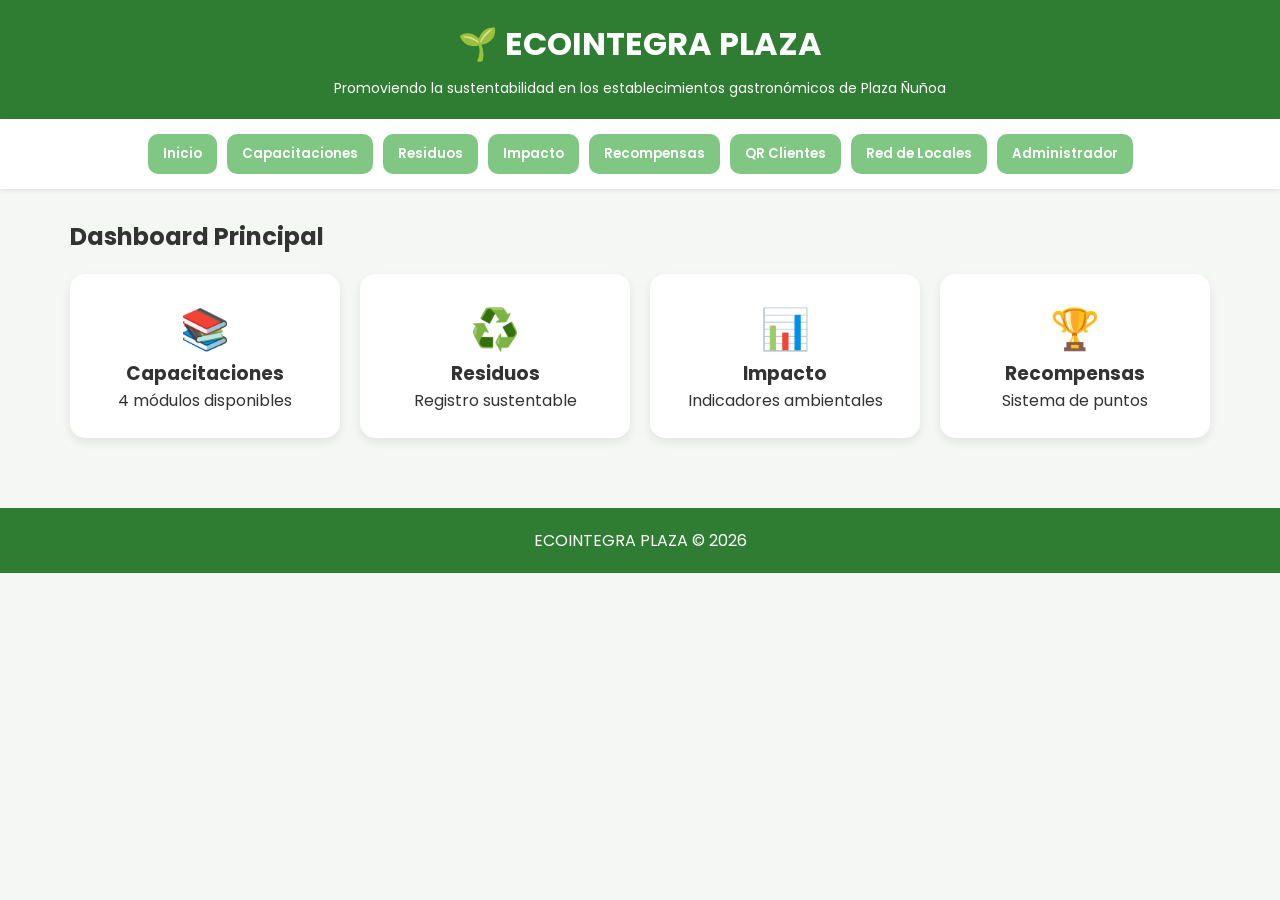
==== index.html @ 70a9ff3a "Create index.html" ====
<!DOCTYPE html>
<html lang="es">
<head>
<meta charset="UTF-8">
<meta name="viewport" content="width=device-width, initial-scale=1.0">

<title>ECOINTEGRA PLAZA</title>

<link href="https://fonts.googleapis.com/css2?family=Poppins:wght@300;400;500;600;700&display=swap" rel="stylesheet">

<style>

*{
margin:0;
padding:0;
box-sizing:border-box;
font-family:'Poppins',sans-serif;
}

body{
background:#f4f7f4;
color:#333;
}

header{
background:#2E7D32;
color:white;
padding:20px;
text-align:center;
box-shadow:0 2px 10px rgba(0,0,0,.1);
}

.logo{
font-size:32px;
font-weight:700;
}

.subtitulo{
margin-top:10px;
font-size:14px;
}

nav{
position:sticky;
top:0;
background:white;
display:flex;
justify-content:center;
flex-wrap:wrap;
gap:10px;
padding:15px;
box-shadow:0 2px 5px rgba(0,0,0,.08);
z-index:100;
}

nav button{
padding:10px 15px;
border:none;
background:#81C784;
color:white;
border-radius:10px;
cursor:pointer;
font-weight:600;
}

nav button:hover{
background:#2E7D32;
}

.section{
display:none;
padding:30px;
max-width:1200px;
margin:auto;
}

.active{
display:block;
}

.card-container{
display:grid;
grid-template-columns:repeat(auto-fit,minmax(250px,1fr));
gap:20px;
margin-top:20px;
}

.card{
background:white;
padding:20px;
border-radius:15px;
box-shadow:0 4px 10px rgba(0,0,0,.08);
}

.card h3{
margin-bottom:10px;
color:#2E7D32;
}

.progress{
background:#ddd;
border-radius:20px;
overflow:hidden;
height:20px;
margin-top:10px;
}

.progress-bar{
height:100%;
background:#2E7D32;
text-align:center;
color:white;
font-size:12px;
}

.btn{
margin-top:15px;
padding:10px 15px;
background:#2E7D32;
color:white;
border:none;
border-radius:10px;
cursor:pointer;
}

.dashboard{
display:grid;
grid-template-columns:repeat(auto-fit,minmax(220px,1fr));
gap:20px;
margin-top:20px;
}

.dashboard-card{
background:white;
padding:25px;
border-radius:15px;
text-align:center;
box-shadow:0 4px 10px rgba(0,0,0,.08);
}

.dashboard-card span{
font-size:40px;
}

.indicator{
font-size:28px;
font-weight:bold;
color:#2E7D32;
margin-top:10px;
}

.badge{
display:inline-block;
padding:10px 15px;
background:#81C784;
border-radius:30px;
color:white;
margin:5px;
}

.qr-box{
background:white;
padding:20px;
border-radius:15px;
text-align:center;
max-width:350px;
margin:auto;
box-shadow:0 4px 10px rgba(0,0,0,.08);
}

.map{
background:white;
padding:30px;
border-radius:15px;
margin-top:20px;
text-align:center;
box-shadow:0 4px 10px rgba(0,0,0,.08);
}

.local{
padding:15px;
margin:10px;
background:#e8f5e9;
border-radius:10px;
}

.admin{
display:grid;
grid-template-columns:repeat(auto-fit,minmax(250px,1fr));
gap:20px;
margin-top:20px;
}

.admin-card{
background:white;
padding:20px;
border-radius:15px;
box-shadow:0 4px 10px rgba(0,0,0,.08);
}

footer{
margin-top:40px;
background:#2E7D32;
color:white;
text-align:center;
padding:20px;
}

</style>
</head>

<body>

<header>
<div class="logo">🌱 ECOINTEGRA PLAZA</div>
<div class="subtitulo">
Promoviendo la sustentabilidad en los establecimientos gastronómicos de Plaza Ñuñoa
</div>
</header>

<nav>
<button onclick="showSection('inicio')">Inicio</button>
<button onclick="showSection('capacitaciones')">Capacitaciones</button>
<button onclick="showSection('residuos')">Residuos</button>
<button onclick="showSection('impacto')">Impacto</button>
<button onclick="showSection('recompensas')">Recompensas</button>
<button onclick="showSection('qr')">QR Clientes</button>
<button onclick="showSection('red')">Red de Locales</button>
<button onclick="showSection('admin')">Administrador</button>
</nav>

<section id="inicio" class="section active">

<h2>Dashboard Principal</h2>

<div class="dashboard">

<div class="dashboard-card">
<span>📚</span>
<h3>Capacitaciones</h3>
<p>4 módulos disponibles</p>
</div>

<div class="dashboard-card">
<span>♻️</span>
<h3>Residuos</h3>
<p>Registro sustentable</p>
</div>

<div class="dashboard-card">
<span>📊</span>
<h3>Impacto</h3>
<p>Indicadores ambientales</p>
</div>

<div class="dashboard-card">
<span>🏆</span>
<h3>Recompensas</h3>
<p>Sistema de puntos</p>
</div>

</div>

</section>

<section id="capacitaciones" class="section">

<h2>Capacitaciones</h2>

<div class="card-container">

<div class="card">
<h3>Aprovechamiento Alimentario</h3>
<p>Optimización de recursos y reducción de pérdidas.</p>
<div class="progress">
<div class="progress-bar" style="width:80%">80%</div>
</div>
</div>

<div class="card">
<h3>Separación de Residuos</h3>
<p>Clasificación correcta de residuos.</p>
<div class="progress">
<div class="progress-bar" style="width:60%">60%</div>
</div>
</div>

<div class="card">
<h3>Reducción de Desperdicios</h3>
<p>Buenas prácticas sustentables.</p>
<div class="progress">
<div class="progress-bar" style="width:90%">90%</div>
</div>
</div>

<div class="card">
<h3>Comunicación Sustentable</h3>
<p>Relación con clientes y comunidad.</p>
<div class="progress">
<div class="progress-bar" style="width:50%">50%</div>
</div>
</div>

</div>

</section>

<section id="residuos" class="section">

<h2>Gestión de Residuos</h2>

<div class="card-container">

<div class="card">
<h3>🥬 Orgánicos</h3>
<p>120 Kg registrados</p>
</div>

<div class="card">
<h3>🧴 Plásticos</h3>
<p>70 Kg registrados</p>
</div>

<div class="card">
<h3>🍾 Vidrio</h3>
<p>55 Kg registrados</p>
</div>

<div class="card">
<h3>📦 Cartón</h3>
<p>90 Kg registrados</p>
</div>

</div>

<button class="btn">
Registrar Acción Sustentable
</button>

</section>

<section id="impacto" class="section">

<h2>Impacto Generado</h2>

<div class="dashboard">

<div class="dashboard-card">
🌳
<div class="indicator">35</div>
<p>Árboles equivalentes</p>
</div>

<div class="dashboard-card">
♻️
<div class="indicator">335 Kg</div>
<p>Reciclados</p>
</div>

<div class="dashboard-card">
💧
<div class="indicator">2.500 L</div>
<p>Agua ahorrada</p>
</div>

<div class="dashboard-card">
📉
<div class="indicator">18%</div>
<p>Menos residuos</p>
</div>

</div>

</section>

<section id="recompensas" class="section">

<h2>Recompensas e Insignias</h2>

<h3>Puntos acumulados: 850</h3>

<br>

<div class="badge">🥉 Inicial</div>
<div class="badge">🥈 Sustentable</div>
<div class="badge">🥇 Eco Líder</div>

</section>

<section id="qr" class="section">

<h2>QR para Clientes</h2>

<div class="qr-box">

<img src="https://api.qrserver.com/v1/create-qr-code/?size=220x220&data=https://ecointegra-plaza.github.io"
width="220">

<p><br>
Escanea para conocer las acciones sustentables del local.
</p>

</div>

</section>

<section id="red" class="section">

<h2>Red Colaborativa Plaza Ñuñoa</h2>

<div class="map">

<h3>🗺️ Locales Adheridos</h3>

<div class="local">🌱 Local Verde</div>
<div class="local">☕ Café Sustentable</div>
<div class="local">🍽️ Eco Bistro</div>
<div class="local">♻️ Gastro Circular</div>

</div>

</section>

<section id="admin" class="section">

<h2>Panel de Administrador</h2>

<div class="admin">

<div class="admin-card">
<h3>Cumplimiento Sustentable</h3>
<p>92%</p>
</div>

<div class="admin-card">
<h3>Ranking Local</h3>
<p>2° Lugar</p>
</div>

<div class="admin-card">
<h3>Acciones Registradas</h3>
<p>154</p>
</div>

<div class="admin-card">
<h3>Capacitaciones Completadas</h3>
<p>87%</p>
</div>

</div>

</section>

<footer>
ECOINTEGRA PLAZA © 2026
</footer>

<script>

function showSection(id){

let sections =
document.querySelectorAll('.section');

sections.forEach(section=>{
section.classList.remove('active');
});

document.getElementById(id)
.classList.add('active');
}

</script>

</body>
</html>
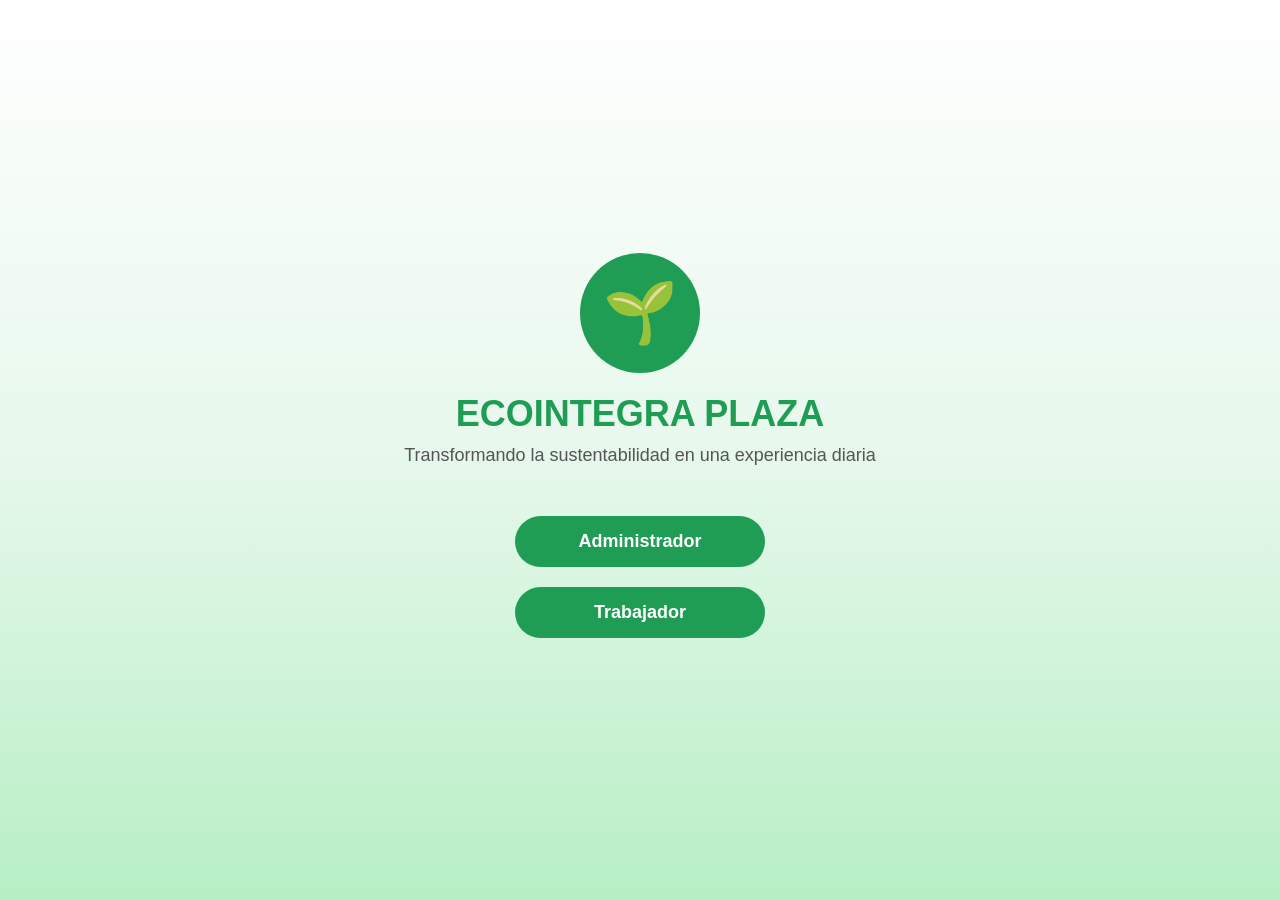
==== commit 028e1c1e: "Update index.html" ====
--- a/index.html
+++ b/index.html
@@ -3,474 +3,101 @@
 <head>
 <meta charset="UTF-8">
 <meta name="viewport" content="width=device-width, initial-scale=1.0">
-
 <title>ECOINTEGRA PLAZA</title>
 
-<link href="https://fonts.googleapis.com/css2?family=Poppins:wght@300;400;500;600;700&display=swap" rel="stylesheet">
+<link rel="stylesheet" href="css/style.css">
 
 <style>
 
-*{
-margin:0;
-padding:0;
-box-sizing:border-box;
-font-family:'Poppins',sans-serif;
+.hero{
+height:100vh;
+display:flex;
+flex-direction:column;
+justify-content:center;
+align-items:center;
+text-align:center;
+padding:20px;
+background:linear-gradient(
+180deg,
+#ffffff,
+#e7f8ec,
+#b7efc5
+);
 }
 
-body{
-background:#f4f7f4;
-color:#333;
+.logo-circle{
+width:120px;
+height:120px;
+background:#1f9d55;
+border-radius:50%;
+display:flex;
+align-items:center;
+justify-content:center;
+font-size:60px;
+color:white;
+margin-bottom:20px;
 }
 
-header{
-background:#2E7D32;
-color:white;
-padding:20px;
-text-align:center;
-box-shadow:0 2px 10px rgba(0,0,0,.1);
+.app-name{
+font-size:36px;
+font-weight:bold;
+color:#1f9d55;
+margin-bottom:10px;
 }
 
-.logo{
-font-size:32px;
-font-weight:700;
+.subtitle{
+font-size:18px;
+margin-bottom:40px;
+color:#555;
 }
 
-.subtitulo{
-margin-top:10px;
-font-size:14px;
-}
-
-nav{
-position:sticky;
-top:0;
-background:white;
-display:flex;
-justify-content:center;
-flex-wrap:wrap;
-gap:10px;
+.role-btn{
+width:250px;
 padding:15px;
-box-shadow:0 2px 5px rgba(0,0,0,.08);
-z-index:100;
-}
-
-nav button{
-padding:10px 15px;
+margin:10px;
 border:none;
-background:#81C784;
+border-radius:30px;
+background:#1f9d55;
 color:white;
-border-radius:10px;
-cursor:pointer;
-font-weight:600;
-}
-
-nav button:hover{
-background:#2E7D32;
-}
-
-.section{
-display:none;
-padding:30px;
-max-width:1200px;
-margin:auto;
-}
-
-.active{
+font-size:18px;
+font-weight:bold;
+text-decoration:none;
 display:block;
 }
 
-.card-container{
-display:grid;
-grid-template-columns:repeat(auto-fit,minmax(250px,1fr));
-gap:20px;
-margin-top:20px;
-}
-
-.card{
-background:white;
-padding:20px;
-border-radius:15px;
-box-shadow:0 4px 10px rgba(0,0,0,.08);
-}
-
-.card h3{
-margin-bottom:10px;
-color:#2E7D32;
-}
-
-.progress{
-background:#ddd;
-border-radius:20px;
-overflow:hidden;
-height:20px;
-margin-top:10px;
-}
-
-.progress-bar{
-height:100%;
-background:#2E7D32;
-text-align:center;
-color:white;
-font-size:12px;
-}
-
-.btn{
-margin-top:15px;
-padding:10px 15px;
-background:#2E7D32;
-color:white;
-border:none;
-border-radius:10px;
-cursor:pointer;
-}
-
-.dashboard{
-display:grid;
-grid-template-columns:repeat(auto-fit,minmax(220px,1fr));
-gap:20px;
-margin-top:20px;
-}
-
-.dashboard-card{
-background:white;
-padding:25px;
-border-radius:15px;
-text-align:center;
-box-shadow:0 4px 10px rgba(0,0,0,.08);
-}
-
-.dashboard-card span{
-font-size:40px;
-}
-
-.indicator{
-font-size:28px;
-font-weight:bold;
-color:#2E7D32;
-margin-top:10px;
-}
-
-.badge{
-display:inline-block;
-padding:10px 15px;
-background:#81C784;
-border-radius:30px;
-color:white;
-margin:5px;
-}
-
-.qr-box{
-background:white;
-padding:20px;
-border-radius:15px;
-text-align:center;
-max-width:350px;
-margin:auto;
-box-shadow:0 4px 10px rgba(0,0,0,.08);
-}
-
-.map{
-background:white;
-padding:30px;
-border-radius:15px;
-margin-top:20px;
-text-align:center;
-box-shadow:0 4px 10px rgba(0,0,0,.08);
-}
-
-.local{
-padding:15px;
-margin:10px;
-background:#e8f5e9;
-border-radius:10px;
-}
-
-.admin{
-display:grid;
-grid-template-columns:repeat(auto-fit,minmax(250px,1fr));
-gap:20px;
-margin-top:20px;
-}
-
-.admin-card{
-background:white;
-padding:20px;
-border-radius:15px;
-box-shadow:0 4px 10px rgba(0,0,0,.08);
-}
-
-footer{
-margin-top:40px;
-background:#2E7D32;
-color:white;
-text-align:center;
-padding:20px;
+.role-btn:hover{
+opacity:0.9;
 }
 
 </style>
+
 </head>
 
 <body>
 
-<header>
-<div class="logo">🌱 ECOINTEGRA PLAZA</div>
-<div class="subtitulo">
-Promoviendo la sustentabilidad en los establecimientos gastronómicos de Plaza Ñuñoa
-</div>
-</header>
+<div class="hero">
 
-<nav>
-<button onclick="showSection('inicio')">Inicio</button>
-<button onclick="showSection('capacitaciones')">Capacitaciones</button>
-<button onclick="showSection('residuos')">Residuos</button>
-<button onclick="showSection('impacto')">Impacto</button>
-<button onclick="showSection('recompensas')">Recompensas</button>
-<button onclick="showSection('qr')">QR Clientes</button>
-<button onclick="showSection('red')">Red de Locales</button>
-<button onclick="showSection('admin')">Administrador</button>
-</nav>
-
-<section id="inicio" class="section active">
-
-<h2>Dashboard Principal</h2>
-
-<div class="dashboard">
-
-<div class="dashboard-card">
-<span>📚</span>
-<h3>Capacitaciones</h3>
-<p>4 módulos disponibles</p>
+<div class="logo-circle">
+🌱
 </div>
 
-<div class="dashboard-card">
-<span>♻️</span>
-<h3>Residuos</h3>
-<p>Registro sustentable</p>
+<div class="app-name">
+ECOINTEGRA PLAZA
 </div>
 
-<div class="dashboard-card">
-<span>📊</span>
-<h3>Impacto</h3>
-<p>Indicadores ambientales</p>
+<div class="subtitle">
+Transformando la sustentabilidad en una experiencia diaria
 </div>
 
-<div class="dashboard-card">
-<span>🏆</span>
-<h3>Recompensas</h3>
-<p>Sistema de puntos</p>
-</div>
+<a href="dashboard.html" class="role-btn">
+Administrador
+</a>
+
+<a href="dashboard.html" class="role-btn">
+Trabajador
+</a>
 
 </div>
 
-</section>
-
-<section id="capacitaciones" class="section">
-
-<h2>Capacitaciones</h2>
-
-<div class="card-container">
-
-<div class="card">
-<h3>Aprovechamiento Alimentario</h3>
-<p>Optimización de recursos y reducción de pérdidas.</p>
-<div class="progress">
-<div class="progress-bar" style="width:80%">80%</div>
-</div>
-</div>
-
-<div class="card">
-<h3>Separación de Residuos</h3>
-<p>Clasificación correcta de residuos.</p>
-<div class="progress">
-<div class="progress-bar" style="width:60%">60%</div>
-</div>
-</div>
-
-<div class="card">
-<h3>Reducción de Desperdicios</h3>
-<p>Buenas prácticas sustentables.</p>
-<div class="progress">
-<div class="progress-bar" style="width:90%">90%</div>
-</div>
-</div>
-
-<div class="card">
-<h3>Comunicación Sustentable</h3>
-<p>Relación con clientes y comunidad.</p>
-<div class="progress">
-<div class="progress-bar" style="width:50%">50%</div>
-</div>
-</div>
-
-</div>
-
-</section>
-
-<section id="residuos" class="section">
-
-<h2>Gestión de Residuos</h2>
-
-<div class="card-container">
-
-<div class="card">
-<h3>🥬 Orgánicos</h3>
-<p>120 Kg registrados</p>
-</div>
-
-<div class="card">
-<h3>🧴 Plásticos</h3>
-<p>70 Kg registrados</p>
-</div>
-
-<div class="card">
-<h3>🍾 Vidrio</h3>
-<p>55 Kg registrados</p>
-</div>
-
-<div class="card">
-<h3>📦 Cartón</h3>
-<p>90 Kg registrados</p>
-</div>
-
-</div>
-
-<button class="btn">
-Registrar Acción Sustentable
-</button>
-
-</section>
-
-<section id="impacto" class="section">
-
-<h2>Impacto Generado</h2>
-
-<div class="dashboard">
-
-<div class="dashboard-card">
-🌳
-<div class="indicator">35</div>
-<p>Árboles equivalentes</p>
-</div>
-
-<div class="dashboard-card">
-♻️
-<div class="indicator">335 Kg</div>
-<p>Reciclados</p>
-</div>
-
-<div class="dashboard-card">
-💧
-<div class="indicator">2.500 L</div>
-<p>Agua ahorrada</p>
-</div>
-
-<div class="dashboard-card">
-📉
-<div class="indicator">18%</div>
-<p>Menos residuos</p>
-</div>
-
-</div>
-
-</section>
-
-<section id="recompensas" class="section">
-
-<h2>Recompensas e Insignias</h2>
-
-<h3>Puntos acumulados: 850</h3>
-
-<br>
-
-<div class="badge">🥉 Inicial</div>
-<div class="badge">🥈 Sustentable</div>
-<div class="badge">🥇 Eco Líder</div>
-
-</section>
-
-<section id="qr" class="section">
-
-<h2>QR para Clientes</h2>
-
-<div class="qr-box">
-
-<img src="https://api.qrserver.com/v1/create-qr-code/?size=220x220&data=https://ecointegra-plaza.github.io"
-width="220">
-
-<p><br>
-Escanea para conocer las acciones sustentables del local.
-</p>
-
-</div>
-
-</section>
-
-<section id="red" class="section">
-
-<h2>Red Colaborativa Plaza Ñuñoa</h2>
-
-<div class="map">
-
-<h3>🗺️ Locales Adheridos</h3>
-
-<div class="local">🌱 Local Verde</div>
-<div class="local">☕ Café Sustentable</div>
-<div class="local">🍽️ Eco Bistro</div>
-<div class="local">♻️ Gastro Circular</div>
-
-</div>
-
-</section>
-
-<section id="admin" class="section">
-
-<h2>Panel de Administrador</h2>
-
-<div class="admin">
-
-<div class="admin-card">
-<h3>Cumplimiento Sustentable</h3>
-<p>92%</p>
-</div>
-
-<div class="admin-card">
-<h3>Ranking Local</h3>
-<p>2° Lugar</p>
-</div>
-
-<div class="admin-card">
-<h3>Acciones Registradas</h3>
-<p>154</p>
-</div>
-
-<div class="admin-card">
-<h3>Capacitaciones Completadas</h3>
-<p>87%</p>
-</div>
-
-</div>
-
-</section>
-
-<footer>
-ECOINTEGRA PLAZA © 2026
-</footer>
-
-<script>
-
-function showSection(id){
-
-let sections =
-document.querySelectorAll('.section');
-
-sections.forEach(section=>{
-section.classList.remove('active');
-});
-
-document.getElementById(id)
-.classList.add('active');
-}
-
-</script>
-
 </body>
 </html>
--- a/css/style.css
+++ b/css/style.css
@@ -0,0 +1,75 @@
+*{
+margin:0;
+padding:0;
+box-sizing:border-box;
+font-family:Arial, sans-serif;
+}
+
+body{
+background:#f2f7f3;
+color:#333;
+}
+
+header{
+background:#1f9d55;
+color:white;
+padding:20px;
+text-align:center;
+}
+
+.logo{
+font-size:28px;
+font-weight:bold;
+}
+
+.container{
+padding:20px;
+max-width:500px;
+margin:auto;
+}
+
+.card{
+background:white;
+padding:15px;
+margin-bottom:15px;
+border-radius:15px;
+box-shadow:0 2px 8px rgba(0,0,0,0.1);
+}
+
+.btn{
+display:block;
+width:100%;
+padding:12px;
+background:#1f9d55;
+color:white;
+text-decoration:none;
+text-align:center;
+border-radius:10px;
+margin-top:10px;
+font-weight:bold;
+}
+
+.metric{
+font-size:24px;
+font-weight:bold;
+color:#1f9d55;
+}
+
+.bottom-nav{
+position:fixed;
+bottom:0;
+left:0;
+width:100%;
+background:white;
+display:flex;
+justify-content:space-around;
+padding:10px;
+box-shadow:0 -2px 10px rgba(0,0,0,0.1);
+}
+
+.bottom-nav a{
+text-decoration:none;
+color:#1f9d55;
+font-size:14px;
+font-weight:bold;
+}
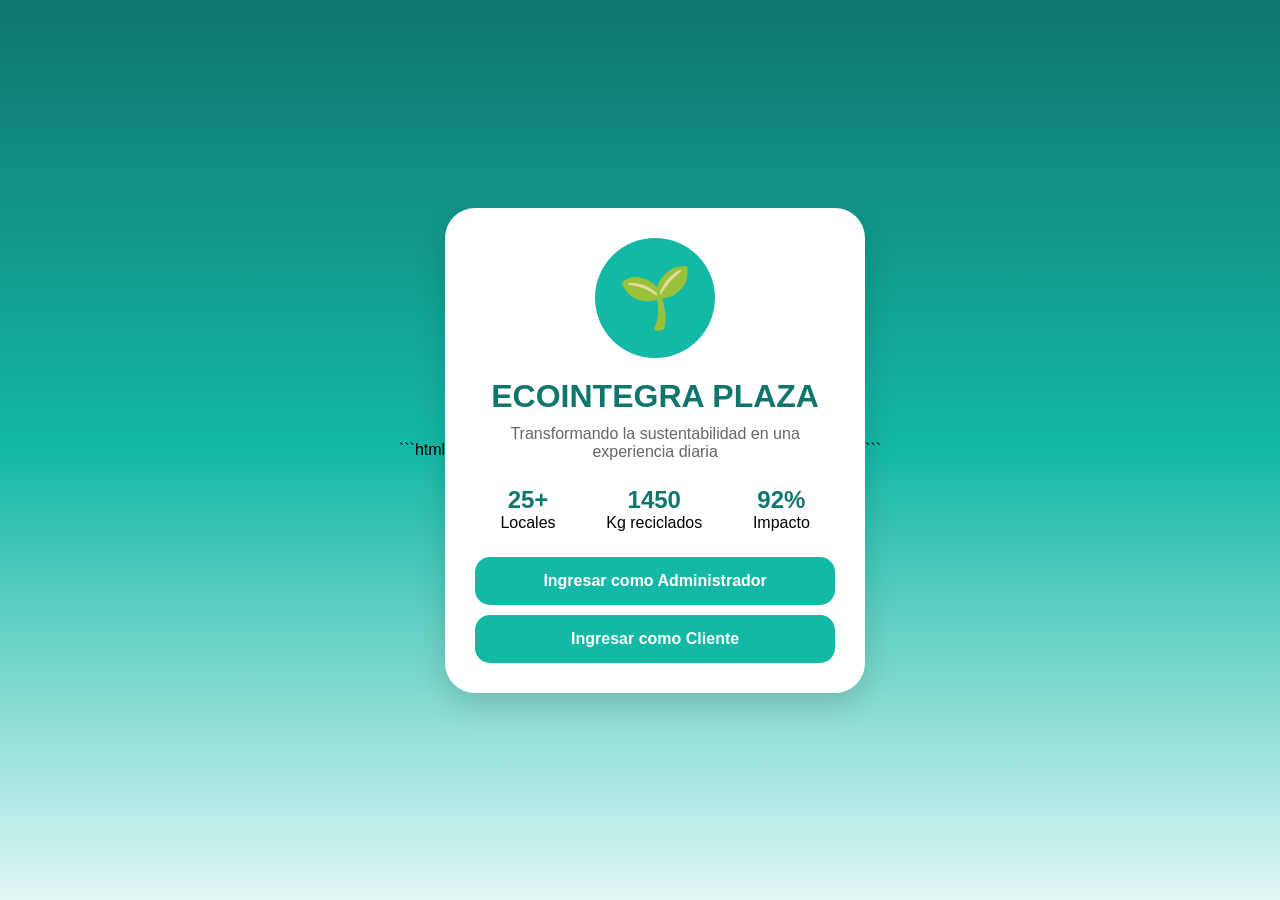
==== commit f17f32ad: "Update index.html" ====
--- a/index.html
+++ b/index.html
@@ -1,3 +1,4 @@
+```html
 <!DOCTYPE html>
 <html lang="es">
 <head>
@@ -5,99 +6,129 @@
 <meta name="viewport" content="width=device-width, initial-scale=1.0">
 <title>ECOINTEGRA PLAZA</title>
 
-<link rel="stylesheet" href="css/style.css">
-
 <style>
 
-.hero{
+*{
+margin:0;
+padding:0;
+box-sizing:border-box;
+font-family:Arial,sans-serif;
+}
+
+body{
 height:100vh;
+background:linear-gradient(
+180deg,
+#0f766e,
+#14b8a6,
+#dff7f5
+);
 display:flex;
-flex-direction:column;
 justify-content:center;
 align-items:center;
-text-align:center;
 padding:20px;
-background:linear-gradient(
-180deg,
-#ffffff,
-#e7f8ec,
-#b7efc5
-);
 }
 
-.logo-circle{
+.card{
+background:white;
+width:100%;
+max-width:420px;
+border-radius:30px;
+padding:30px;
+text-align:center;
+box-shadow:0 10px 30px rgba(0,0,0,.15);
+}
+
+.logo{
 width:120px;
 height:120px;
-background:#1f9d55;
+margin:auto;
+background:#14b8a6;
 border-radius:50%;
 display:flex;
 align-items:center;
 justify-content:center;
 font-size:60px;
-color:white;
 margin-bottom:20px;
 }
 
-.app-name{
-font-size:36px;
-font-weight:bold;
-color:#1f9d55;
+h1{
+color:#0f766e;
 margin-bottom:10px;
 }
 
 .subtitle{
-font-size:18px;
-margin-bottom:40px;
-color:#555;
+color:#666;
+margin-bottom:25px;
 }
 
-.role-btn{
-width:250px;
-padding:15px;
-margin:10px;
-border:none;
-border-radius:30px;
-background:#1f9d55;
-color:white;
-font-size:18px;
-font-weight:bold;
-text-decoration:none;
-display:block;
+.stats{
+display:flex;
+justify-content:space-around;
+margin-bottom:25px;
 }
 
-.role-btn:hover{
-opacity:0.9;
+.stat h2{
+color:#0f766e;
+}
+
+.btn{
+display:block;
+background:#14b8a6;
+color:white;
+padding:15px;
+border-radius:15px;
+text-decoration:none;
+font-weight:bold;
+margin-top:10px;
 }
 
 </style>
-
 </head>
 
 <body>
 
-<div class="hero">
+<div class="card">
 
-<div class="logo-circle">
+<div class="logo">
 🌱
 </div>
 
-<div class="app-name">
-ECOINTEGRA PLAZA
+<h1>ECOINTEGRA PLAZA</h1>
+
+<p class="subtitle">
+Transformando la sustentabilidad en una experiencia diaria
+</p>
+
+<div class="stats">
+
+<div class="stat">
+<h2>25+</h2>
+<p>Locales</p>
 </div>
 
-<div class="subtitle">
-Transformando la sustentabilidad en una experiencia diaria
+<div class="stat">
+<h2>1450</h2>
+<p>Kg reciclados</p>
 </div>
 
-<a href="dashboard.html" class="role-btn">
-Administrador
+<div class="stat">
+<h2>92%</h2>
+<p>Impacto</p>
+</div>
+
+</div>
+
+<a class="btn" href="dashboard.html">
+Ingresar como Administrador
 </a>
 
-<a href="dashboard.html" class="role-btn">
-Trabajador
+<a class="btn" href="cliente.html">
+Ingresar como Cliente
 </a>
 
 </div>
 
 </body>
 </html>
+```
